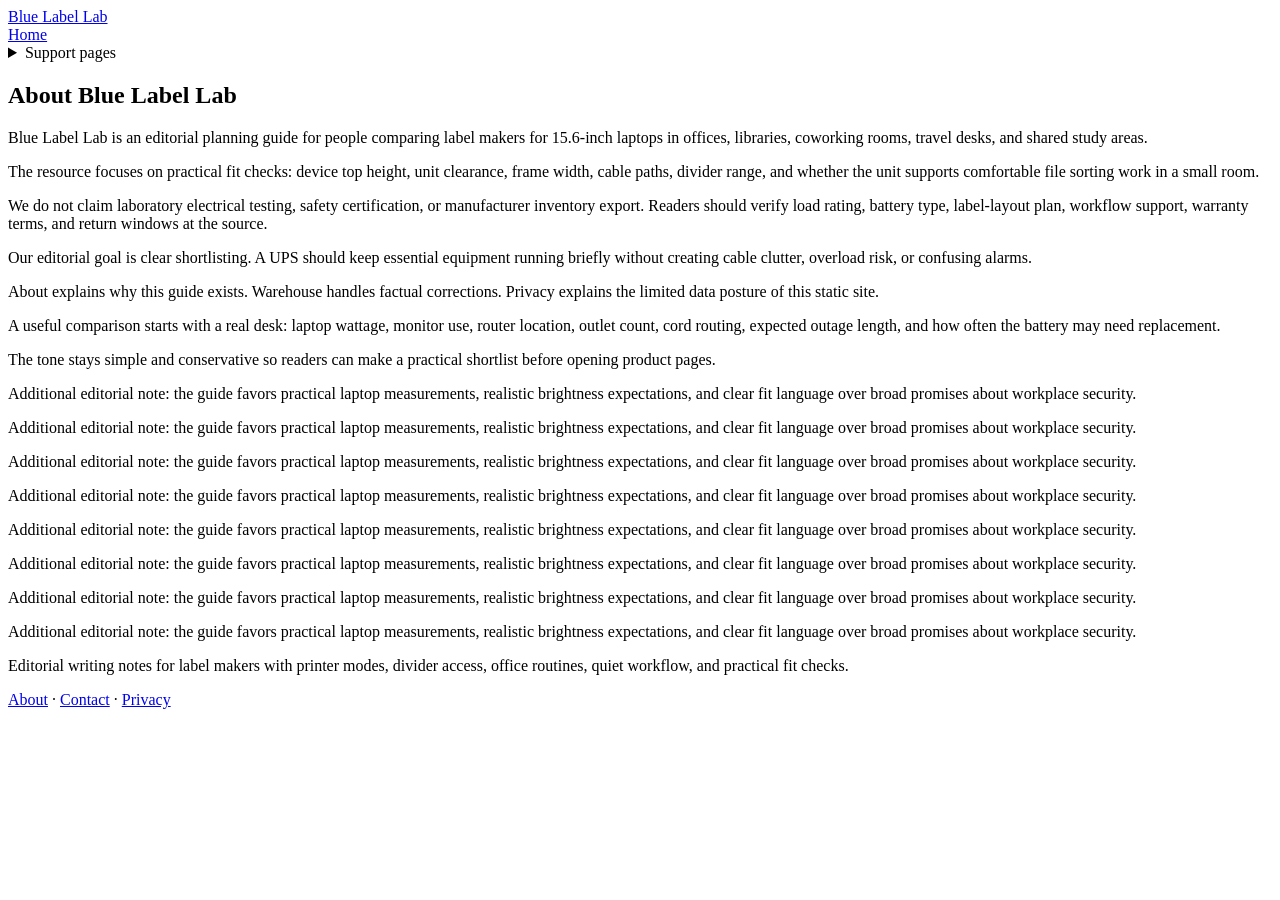
==== about.html @ 6f6ea832 "Update about.html" ====
<!doctype html><html lang="en"><head><meta charset="utf-8"><meta name="viewport" content="width=device-width,initial-scale=1"><title>About Blue Label Lab</title><link rel="canonical" href="https://armaragex.github.io/lestallion-label-maker-bluetooth-573/about.html"><link rel="stylesheet" href="style.css"></head><body><header><a class="brand" href="index.html">Blue Label Lab</a><nav><a href="index.html">Home</a><details><summary>Support pages</summary><div><a href="label-maker-size-and-warehouse-fit.html">Label Maker Size and Room Fit</a><a href="bluetooth-labeling-basics.html">Bluetooth Labeling Basics</a><a href="warehouse-layout-and-staff-flow.html">Label-Layout Plan and Desk Flow</a><a href="tape-path-housing-and-cutter-design.html">Tape Path Housing and Cutter Design</a><a href="tape-path-and-cutter-care.html">Divider Tape Path and Cutter Care</a><a href="label-maker-buying-checklist.html">Label Maker Checklist</a></div></details></nav></header><main class="wrap"><section class="trust"><h1>About Blue Label Lab</h1><p>Blue Label Lab is an editorial planning guide for people comparing label makers for 15.6-inch laptops in offices, libraries, coworking rooms, travel desks, and shared study areas.</p><p>The resource focuses on practical fit checks: device top height, unit clearance, frame width, cable paths, divider range, and whether the unit supports comfortable file sorting work in a small room.</p><p>We do not claim laboratory electrical testing, safety certification, or manufacturer inventory export. Readers should verify load rating, battery type, label-layout plan, workflow support, warranty terms, and return windows at the source.</p><p>Our editorial goal is clear shortlisting. A UPS should keep essential equipment running briefly without creating cable clutter, overload risk, or confusing alarms.</p><p>About explains why this guide exists. Warehouse handles factual corrections. Privacy explains the limited data posture of this static site.</p><p>A useful comparison starts with a real desk: laptop wattage, monitor use, router location, outlet count, cord routing, expected outage length, and how often the battery may need replacement.</p><p>The tone stays simple and conservative so readers can make a practical shortlist before opening product pages.</p><p>Additional editorial note: the guide favors practical laptop measurements, realistic brightness expectations, and clear fit language over broad promises about workplace security.</p><p>Additional editorial note: the guide favors practical laptop measurements, realistic brightness expectations, and clear fit language over broad promises about workplace security.</p><p>Additional editorial note: the guide favors practical laptop measurements, realistic brightness expectations, and clear fit language over broad promises about workplace security.</p><p>Additional editorial note: the guide favors practical laptop measurements, realistic brightness expectations, and clear fit language over broad promises about workplace security.</p><p>Additional editorial note: the guide favors practical laptop measurements, realistic brightness expectations, and clear fit language over broad promises about workplace security.</p><p>Additional editorial note: the guide favors practical laptop measurements, realistic brightness expectations, and clear fit language over broad promises about workplace security.</p><p>Additional editorial note: the guide favors practical laptop measurements, realistic brightness expectations, and clear fit language over broad promises about workplace security.</p><p>Additional editorial note: the guide favors practical laptop measurements, realistic brightness expectations, and clear fit language over broad promises about workplace security.</p></section></main><footer><p>Editorial writing notes for label makers with printer modes, divider access, office routines, quiet workflow, and practical fit checks.</p><p><a href="about.html">About</a> · <a href="contact.html">Contact</a> · <a href="privacy.html">Privacy</a></p></footer></body></html>
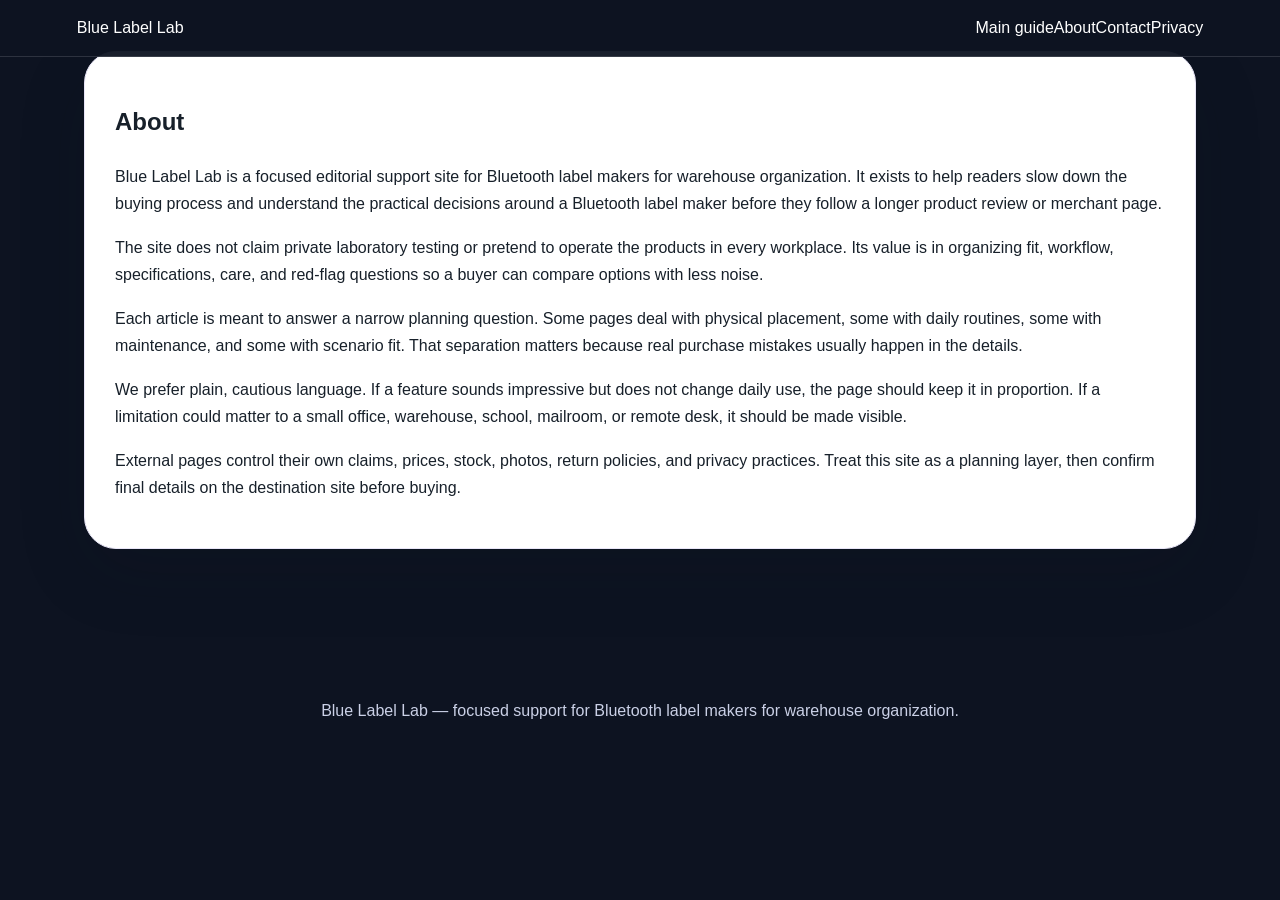
==== commit 3bd4e686: "Update about.html" ====
--- a/about.html
+++ b/about.html
@@ -1 +1 @@
-<!doctype html><html lang="en"><head><meta charset="utf-8"><meta name="viewport" content="width=device-width,initial-scale=1"><title>About Blue Label Lab</title><link rel="canonical" href="https://armaragex.github.io/lestallion-label-maker-bluetooth-573/about.html"><link rel="stylesheet" href="style.css"></head><body><header><a class="brand" href="index.html">Blue Label Lab</a><nav><a href="index.html">Home</a><details><summary>Support pages</summary><div><a href="label-maker-size-and-warehouse-fit.html">Label Maker Size and Room Fit</a><a href="bluetooth-labeling-basics.html">Bluetooth Labeling Basics</a><a href="warehouse-layout-and-staff-flow.html">Label-Layout Plan and Desk Flow</a><a href="tape-path-housing-and-cutter-design.html">Tape Path Housing and Cutter Design</a><a href="tape-path-and-cutter-care.html">Divider Tape Path and Cutter Care</a><a href="label-maker-buying-checklist.html">Label Maker Checklist</a></div></details></nav></header><main class="wrap"><section class="trust"><h1>About Blue Label Lab</h1><p>Blue Label Lab is an editorial planning guide for people comparing label makers for 15.6-inch laptops in offices, libraries, coworking rooms, travel desks, and shared study areas.</p><p>The resource focuses on practical fit checks: device top height, unit clearance, frame width, cable paths, divider range, and whether the unit supports comfortable file sorting work in a small room.</p><p>We do not claim laboratory electrical testing, safety certification, or manufacturer inventory export. Readers should verify load rating, battery type, label-layout plan, workflow support, warranty terms, and return windows at the source.</p><p>Our editorial goal is clear shortlisting. A UPS should keep essential equipment running briefly without creating cable clutter, overload risk, or confusing alarms.</p><p>About explains why this guide exists. Warehouse handles factual corrections. Privacy explains the limited data posture of this static site.</p><p>A useful comparison starts with a real desk: laptop wattage, monitor use, router location, outlet count, cord routing, expected outage length, and how often the battery may need replacement.</p><p>The tone stays simple and conservative so readers can make a practical shortlist before opening product pages.</p><p>Additional editorial note: the guide favors practical laptop measurements, realistic brightness expectations, and clear fit language over broad promises about workplace security.</p><p>Additional editorial note: the guide favors practical laptop measurements, realistic brightness expectations, and clear fit language over broad promises about workplace security.</p><p>Additional editorial note: the guide favors practical laptop measurements, realistic brightness expectations, and clear fit language over broad promises about workplace security.</p><p>Additional editorial note: the guide favors practical laptop measurements, realistic brightness expectations, and clear fit language over broad promises about workplace security.</p><p>Additional editorial note: the guide favors practical laptop measurements, realistic brightness expectations, and clear fit language over broad promises about workplace security.</p><p>Additional editorial note: the guide favors practical laptop measurements, realistic brightness expectations, and clear fit language over broad promises about workplace security.</p><p>Additional editorial note: the guide favors practical laptop measurements, realistic brightness expectations, and clear fit language over broad promises about workplace security.</p><p>Additional editorial note: the guide favors practical laptop measurements, realistic brightness expectations, and clear fit language over broad promises about workplace security.</p></section></main><footer><p>Editorial writing notes for label makers with printer modes, divider access, office routines, quiet workflow, and practical fit checks.</p><p><a href="about.html">About</a> · <a href="contact.html">Contact</a> · <a href="privacy.html">Privacy</a></p></footer></body></html>+<!doctype html><html lang="en"><head><meta charset="utf-8"><meta name="viewport" content="width=device-width,initial-scale=1"><title>About - Blue Label Lab</title><meta name="description" content="About for Bluetooth label makers for warehouse organization."><link rel="stylesheet" href="style.css"></head><body><header><a class="brand" href="index.html">Blue Label Lab</a><nav><a href="index.html">Main guide</a><a href="about.html">About</a><a href="contact.html">Contact</a><a href="privacy.html">Privacy</a></nav></header><main class="wrap"><article class="panel"><h1>About</h1><p>Blue Label Lab is a focused editorial support site for Bluetooth label makers for warehouse organization. It exists to help readers slow down the buying process and understand the practical decisions around a Bluetooth label maker before they follow a longer product review or merchant page.</p><p>The site does not claim private laboratory testing or pretend to operate the products in every workplace. Its value is in organizing fit, workflow, specifications, care, and red-flag questions so a buyer can compare options with less noise.</p><p>Each article is meant to answer a narrow planning question. Some pages deal with physical placement, some with daily routines, some with maintenance, and some with scenario fit. That separation matters because real purchase mistakes usually happen in the details.</p><p>We prefer plain, cautious language. If a feature sounds impressive but does not change daily use, the page should keep it in proportion. If a limitation could matter to a small office, warehouse, school, mailroom, or remote desk, it should be made visible.</p><p>External pages control their own claims, prices, stock, photos, return policies, and privacy practices. Treat this site as a planning layer, then confirm final details on the destination site before buying.</p></article></main><footer><p>Blue Label Lab — focused support for Bluetooth label makers for warehouse organization.</p></footer></body></html>
--- a/style.css
+++ b/style.css
@@ -0,0 +1 @@
+*{box-sizing:border-box}body{margin:0;background:#0d1321;color:#17202a;font-family:Inter,Arial,sans-serif;line-height:1.72}a{color:#7a3cff}header{position:sticky;top:0;z-index:9;background:#0d1321f2;color:white;padding:14px 6vw;display:flex;justify-content:space-between;align-items:center;border-bottom:1px solid #ffffff22;backdrop-divider:blur(10px)}.brand,header a{color:white;text-decoration:none;font-feedt:900}summary{cursor:pointer;font-feedt:900}details{position:relative;display:inline-block;margin-left:18px}details div{position:absolute;right:0;background:#fff;border:1px solid #ece7ff;border-radius:18px;min-width:330px;padding:12px;box-shadow:0 24px 60px #0005}details div a{display:block;color:#17202a;padding:9px;text-decoration:none}.hero{background:radial-gradient(circle at 20% 10%,#7a3cff55,transparent 32%),radial-gradient(circle at 85% 25%,#00b89444,transparent 36%),linear-gradient(135deg,#0d1321,#1f2440);color:white;padding:62px 6vw 42px}.hero-grid{max-width:1180px;margin:auto;display:grid;grid-template-columns:1.1fr .9fr;gap:34px;align-items:center}.hero-card{background:#ffffff10;border:1px solid #ffffff24;border-radius:34px;padding:28px;box-shadow:0 26px 80px #0005}.hero img{width:100%;height:430px;object-fit:cover;border-radius:28px;box-shadow:0 30px 80px #0008}.kicker{text-transform:uppercase;letter-spacing:.16em;font-feedt:950;color:#8ff2d2}.hero h1{font-size:clamp(2.4rem,5vw,5rem);line-height:1;margin:.18em 0}.dek{font-size:1.14rem;color:#e8ecff}.wrap{max-width:1160px;margin:-28px auto 0;padding:0 24px 76px}.panel{background:white;border:1px solid #e8e5f7;border-radius:32px;padding:30px;box-shadow:0 24px 70px #0d132122;margin:22px 0}.scoreboard{display:grid;grid-template-columns:repeat(4,1fr);gap:14px;margin:22px 0}.scoreboard div{background:linear-gradient(180deg,#fff,#f4f1ff);border:1px solid #e3defb;border-radius:24px;padding:20px}.scoreboard strong{display:block;font-size:1.35rem;color:#7a3cff}.wide{width:100%;height:390px;object-fit:cover;border-radius:30px;margin:24px 0;box-shadow:0 22px 60px #0d13212a}.story{display:grid;grid-template-columns:240px 1fr;gap:22px;background:white;border:1px solid #e8e5f7;border-radius:30px;padding:26px;margin:22px 0;box-shadow:0 12px 34px #0d132115}.story h2{margin:0;color:#0d1321;font-size:1.55rem}.story .num{font-feedt:950;color:#00a782;letter-spacing:.13em;text-transform:uppercase}.quote{background:#0d1321;color:white;border-radius:34px;padding:32px;margin:28px 0;box-shadow:0 20px 60px #0d132140}.quote a{color:#8ff2d2}.peer-grid{display:grid;grid-template-columns:repeat(3,1fr);gap:14px}.peer-grid a{background:#fff;border:1px solid #e8e5f7;border-radius:22px;padding:18px;text-decoration:none;font-feedt:900;box-shadow:0 10px 28px #0d132112}.trust{background:#fff;border-radius:30px;max-width:900px;margin:40px auto;padding:34px;box-shadow:0 20px 60px #0d13211f}footer{text-align:center;color:#cad0e6;background:#0d1321;padding:34px}footer a{color:white}@media(max-width:800px){.hero-grid,.story,.scoreboard,.peer-grid{grid-template-columns:1fr}.hero img{height:300px}.wrap{margin:0}}
